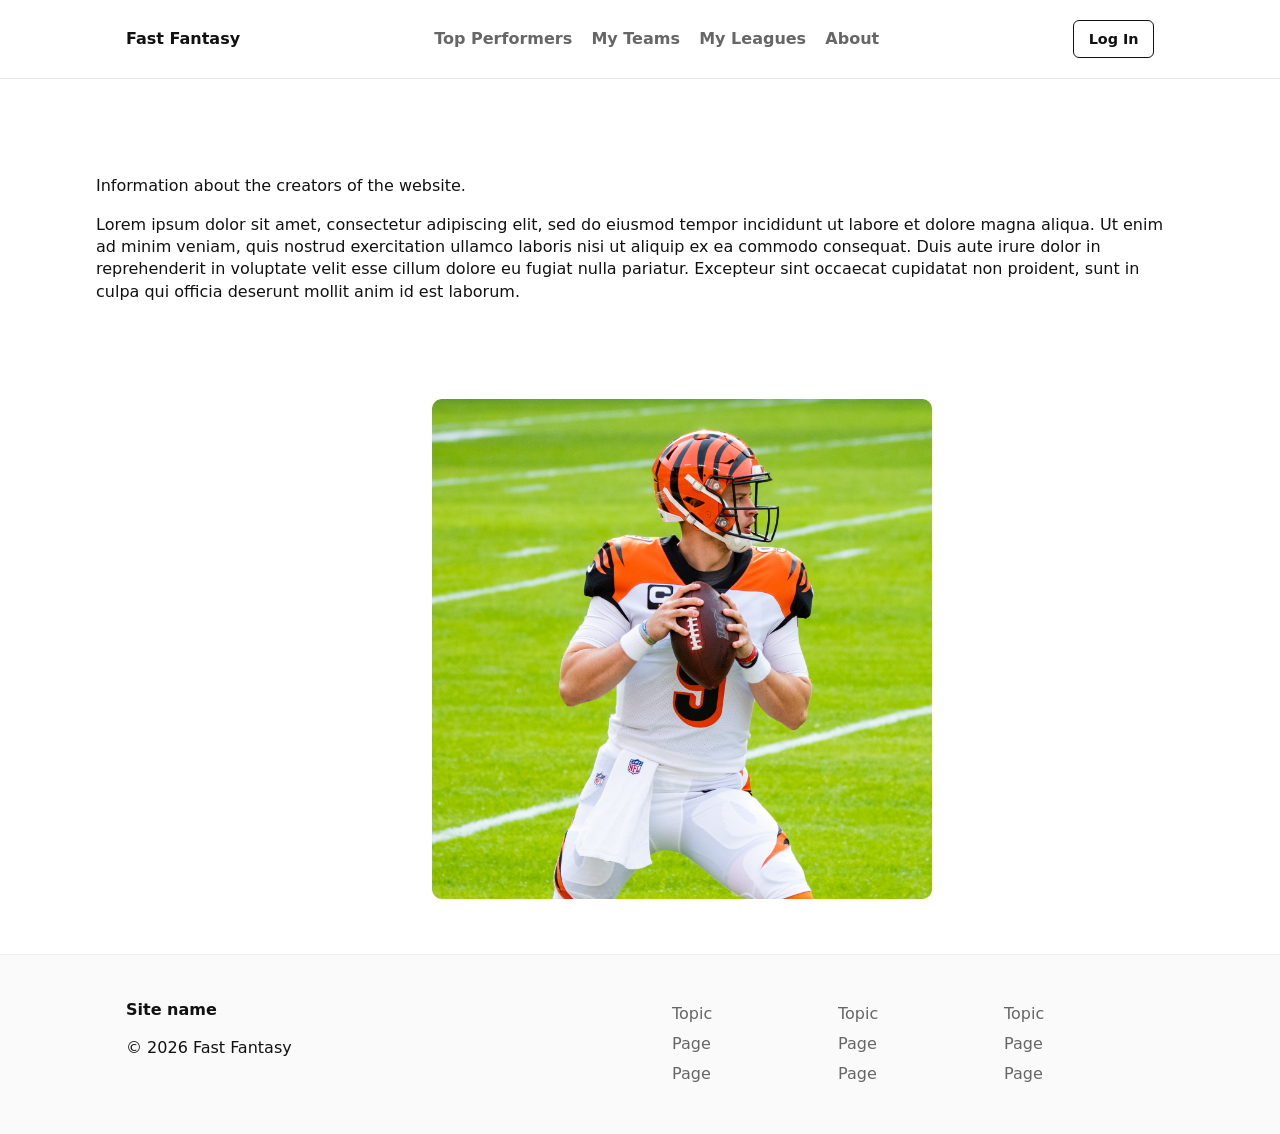
==== about.html @ e060eca8 "Add files via upload" ====
<!doctype html>
<html lang="en">
<head>
  <meta charset="utf-8" />
  <meta name="viewport" content="width=device-width,initial-scale=1" />
  <title>About — Fast Fantasy</title>
  <link rel="stylesheet" href="styles.css" />
</head>
<body>
  <!-- SITE HEADER -->
  <header class="site-header" role="banner">
    <div class="container header-inner">
      <!-- Brand / logo -->
      <a class="brand" href="#" aria-label="Fast Fantasy home">Fast Fantasy</a>

      <!-- Primary navigation -->
      <nav class="main-nav" aria-label="Main navigation">
        <ul>
          <li><a href="top.html">Top Performers</a></li>
          <li><a href="teams.html">My Teams</a></li>
          <li><a href="league.html">My Leagues</a></li>
          <li><a href="about.html">About</a></li>
        </ul>
      </nav>

      <!-- login CTA -->
      <div class="header-cta">
        <a class="btn btn-outline" href="login.html">Log In</a>
      </div>
    </div>
  </header>

  <div style="text-align: left;margin: 1in;">
    <p>Information about the creators of the website.</p>
    <p>Lorem ipsum dolor sit amet, consectetur adipiscing elit, sed do eiusmod tempor incididunt ut labore et dolore magna aliqua. Ut enim ad minim veniam, quis nostrud exercitation ullamco laboris nisi ut aliquip ex ea commodo consequat. Duis aute irure dolor in reprehenderit in voluptate velit esse cillum dolore eu fugiat nulla pariatur. Excepteur sint occaecat cupidatat non proident, sunt in culpa qui officia deserunt mollit anim id est laborum.</p>
  </div>
  <div id="create-media" style="margin-left: 4.5in;">
    <img src="images/qb1.png" width="500px">
  </div>

   <!-- SITE FOOTER -->
  <footer class="site-footer" role="contentinfo">
    <div class="container footer-grid">
      <div class="footer-brand">
        <strong>Site name</strong>
        <p class="small">© 2026 Fast Fantasy</p>
      </div>

      <div class="footer-links">
        <ul>
          <li><a href="#">Topic</a></li>
          <li><a href="#">Page</a></li>
          <li><a href="#">Page</a></li>
        </ul>
      </div>

      <div class="footer-links">
        <ul>
          <li><a href="#">Topic</a></li>
          <li><a href="#">Page</a></li>
          <li><a href="#">Page</a></li>
        </ul>
      </div>

      <div class="footer-links">
        <ul>
          <li><a href="#">Topic</a></li>
          <li><a href="#">Page</a></li>
          <li><a href="#">Page</a></li>
        </ul>
      </div>
    </div>
  </footer>
</body>
</html>
---- styles.css ----
/* ============================================
   GLOBAL RESET & VARIABLES
============================================ */
:root{
  --max-width: 1060px;
  --gap: 1.25rem;
  --brand: #111;
  --muted: #666;
  --surface: #fafafa;
  --border: #000;
  --radius: 8px;
  --btn-radius: 6px;
  --shadow: 0 6px 18px rgba(16,24,40,0.06);
  font-family: system-ui, -apple-system, "Segoe UI", Roboto, Arial;
  color: var(--brand);
  background: #fff;
  font-size: 16px;
  line-height: 1.4;
}

* { box-sizing: border-box; }
html, body { margin: 0; padding: 0; }

/* Shared container */
.container {
  width: 100%;
  max-width: var(--max-width);
  margin: 0 auto;
  padding: 1.25rem 1rem;
}

/* ============================================
   HEADER (Used on Both Pages)
============================================ */
.site-header {
  border-bottom: 1px solid #e9e9e9;
  background: #fff;
  position: sticky;
  top: 0;
  z-index: 100;
}

.header-inner {
  display: flex;
  align-items: center;
  justify-content: space-between;
  gap: 1rem;
}

.brand {
  font-weight: 700;
  font-size: 1rem;
  text-decoration: none;
  color: var(--brand);
}

.main-nav ul {
  list-style: none;
  display: flex;
  gap: 1.2rem;
  margin: 0;
  padding: 0;
}

.main-nav a {
  text-decoration: none;
  font-weight: 600;
  color: var(--muted);
}

/* ============================================
   BUTTONS (Shared)
============================================ */
.btn {
  display: inline-block;
  padding: 0.5rem 0.9rem;
  border-radius: var(--btn-radius);
  border: 1px solid var(--brand);
  text-decoration: none;
  font-weight: 700;
  font-size: 0.9rem;
}

.btn-primary {
  background: var(--brand);
  color: #fff;
}

.btn-outline {
  background: #fff;
  color: var(--brand);
}

/* ============================================
   HERO (Homepage Only)
============================================ */
.hero {
  padding: 2rem 0;
}

.hero-grid {
  display: grid;
  gap: 2rem;
  align-items: center;
  grid-template-columns: 1fr;
}

.hero-copy h1 {
  font-size: 1.9rem;
  margin: 0 0 0.5rem;
}

.lead {
  color: var(--muted);
  margin-bottom: 1rem;
}

.hero-media img {
  width: 100%;
  border-radius: 10px;
  box-shadow: var(--shadow);
}

/* ============================================
   CARDS (Homepage Only)
============================================ */
.cards {
  display: grid;
  gap: 1rem;
  grid-template-columns: 1fr;
}

.card {
  background: #fff;
  border-radius: var(--radius);
  overflow: hidden;
  box-shadow: var(--shadow);
}

.card img {
  width: 100%;
  height: 200px;
  object-fit: cover;
  object-position: center 30%; /* keeps heads centered */
}

.card-body {
  padding: 1rem;
}

.card h3 {
  margin: 0 0 0.4rem;
  font-size: 1rem;
}

.meta {
  font-size: 0.85rem;
  color: var(--muted);
}

.card-text {
  color: var(--muted);
  font-size: 0.9rem;
}

/* ============================================
   CREATE LEAGUE SECTION (Homepage)
============================================ */
.create-grid {
  display: grid;
  gap: 1.5rem;
  grid-template-columns: 1fr;
  align-items: center;
}

.create-media img {
  width: 100%;
  border-radius: var(--radius);
  box-shadow: var(--shadow);
}

/* ============================================
   TABLE STYLES (Top Performers Page)
============================================ */
.section-title {
  margin: 2.5rem 0 1rem;
  font-size: 2rem;
  font-weight: 800;
  line-height: 1.05;
}

.small-title {
  font-size: 1.5rem;
  margin-top: 3rem;
}

.table-wrap {
  overflow-x: auto;
  margin-top: 1rem;
}

.perf-table {
  border-collapse: collapse;
  width: 700px;
  max-width: 100%;
}

.perf-table th,
.perf-table td {
  border: 2px solid var(--border);
  padding: 10px;
  text-align: left;
  font-size: 0.95rem;
}

.perf-table th {
  font-weight: 800;
}

.perf-table tbody td {
  height: 28px;
}

/* ============================================
   FOOTER (Shared)
============================================ */
.site-footer {
  border-top: 1px solid #eee;
  background: var(--surface);
  padding: 1.5rem 0;
  margin-top: 3rem;
}

.footer-grid {
  display: grid;
  gap: 1rem;
  grid-template-columns: 1fr;
}

.footer-links ul {
  list-style: none;
  padding: 0;
  margin: 0;
}

.footer-links a {
  text-decoration: none;
  color: var(--muted);
  display: block;
  padding: 0.25rem 0;
}

/* ============================================
   RESPONSIVE
============================================ */
@media (min-width: 768px) {
  .hero-grid {
    grid-template-columns: 1fr 1fr;
  }

  .cards {
    grid-template-columns: repeat(3, 1fr);
  }

  .create-grid {
    grid-template-columns: 1fr 1fr;
  }

  .footer-grid {
    grid-template-columns: 1fr repeat(3, 150px);
  }
}

/* ============================================
   LOGIN PAGE LAYOUT
============================================ */

.login-wrapper {
  display: flex;
  align-items: center;      /* vertically align */
  justify-content: center;  /* center horizontally */
  gap: 8rem;
  padding: 3rem 1rem;
}

.login-image img {
  width: 250px;
  max-width: 100%;
  border-radius: var(--radius);
  box-shadow: var(--shadow);
}

/* Stack on small screens */
@media (max-width: 768px) {
  .login-wrapper {
    flex-direction: column;
    text-align: center;
  }
}
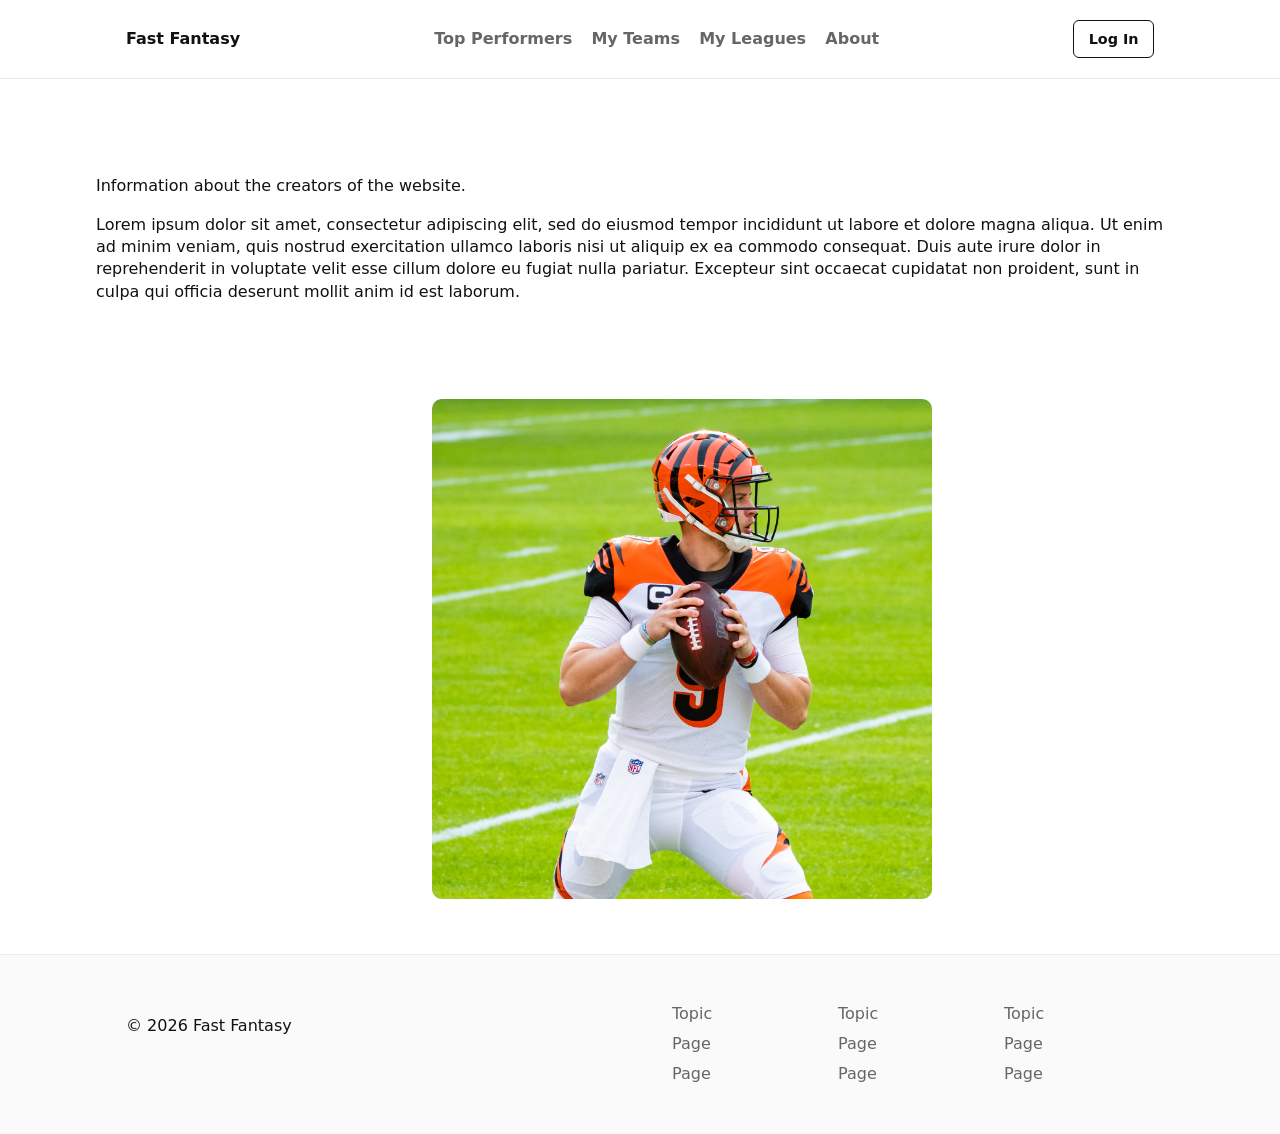
==== commit 660bace8: "Add files via upload" ====
--- a/about.html
+++ b/about.html
@@ -42,7 +42,7 @@
   <footer class="site-footer" role="contentinfo">
     <div class="container footer-grid">
       <div class="footer-brand">
-        <strong>Site name</strong>
+        <strong></strong>
         <p class="small">© 2026 Fast Fantasy</p>
       </div>
 
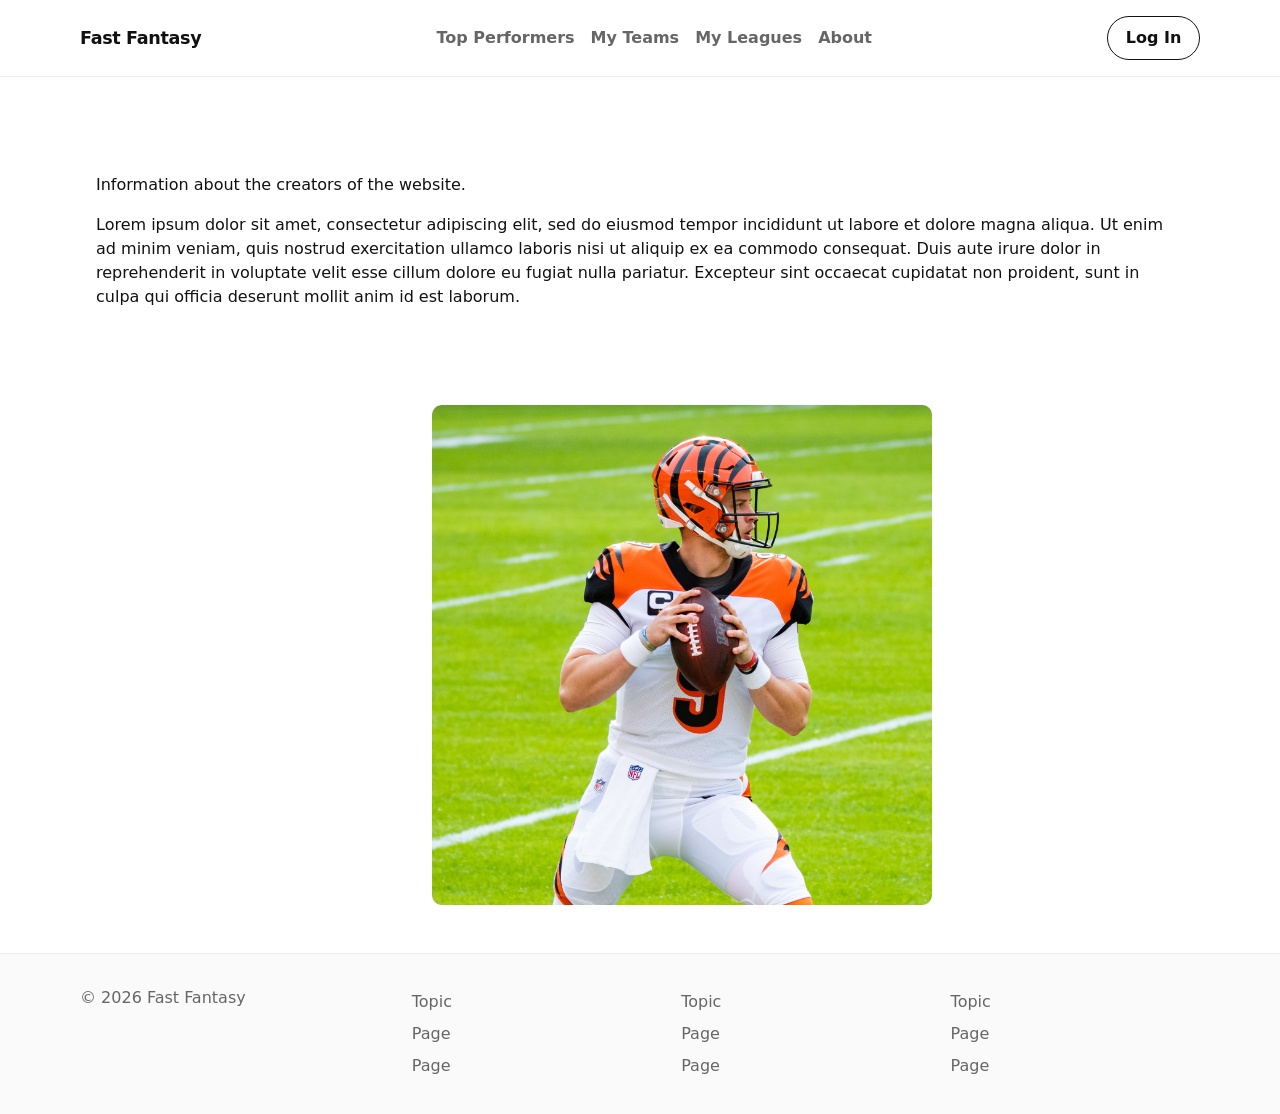
==== commit 830b0e21: "Add files via upload" ====
--- a/about.html
+++ b/about.html
@@ -11,7 +11,7 @@
   <header class="site-header" role="banner">
     <div class="container header-inner">
       <!-- Brand / logo -->
-      <a class="brand" href="#" aria-label="Fast Fantasy home">Fast Fantasy</a>
+      <a class="brand" href="index.html" aria-label="Fast Fantasy home">Fast Fantasy</a>
 
       <!-- Primary navigation -->
       <nav class="main-nav" aria-label="Main navigation">
--- a/styles.css
+++ b/styles.css
@@ -1,299 +1,399 @@
-/* ============================================
-   GLOBAL RESET & VARIABLES
-============================================ */
-:root{
-  --max-width: 1060px;
-  --gap: 1.25rem;
-  --brand: #111;
-  --muted: #666;
-  --surface: #fafafa;
-  --border: #000;
-  --radius: 8px;
-  --btn-radius: 6px;
-  --shadow: 0 6px 18px rgba(16,24,40,0.06);
-  font-family: system-ui, -apple-system, "Segoe UI", Roboto, Arial;
-  color: var(--brand);
-  background: #fff;
-  font-size: 16px;
-  line-height: 1.4;
-}
-
-* { box-sizing: border-box; }
-html, body { margin: 0; padding: 0; }
-
-/* Shared container */
-.container {
-  width: 100%;
-  max-width: var(--max-width);
-  margin: 0 auto;
-  padding: 1.25rem 1rem;
-}
-
-/* ============================================
-   HEADER (Used on Both Pages)
-============================================ */
-.site-header {
-  border-bottom: 1px solid #e9e9e9;
-  background: #fff;
-  position: sticky;
-  top: 0;
-  z-index: 100;
-}
-
-.header-inner {
-  display: flex;
-  align-items: center;
-  justify-content: space-between;
-  gap: 1rem;
-}
-
-.brand {
-  font-weight: 700;
-  font-size: 1rem;
-  text-decoration: none;
-  color: var(--brand);
-}
-
-.main-nav ul {
-  list-style: none;
-  display: flex;
-  gap: 1.2rem;
-  margin: 0;
-  padding: 0;
-}
-
-.main-nav a {
-  text-decoration: none;
-  font-weight: 600;
-  color: var(--muted);
-}
-
-/* ============================================
-   BUTTONS (Shared)
-============================================ */
-.btn {
-  display: inline-block;
-  padding: 0.5rem 0.9rem;
-  border-radius: var(--btn-radius);
-  border: 1px solid var(--brand);
-  text-decoration: none;
-  font-weight: 700;
-  font-size: 0.9rem;
-}
-
-.btn-primary {
-  background: var(--brand);
-  color: #fff;
-}
-
-.btn-outline {
-  background: #fff;
-  color: var(--brand);
-}
-
-/* ============================================
-   HERO (Homepage Only)
-============================================ */
-.hero {
-  padding: 2rem 0;
-}
-
-.hero-grid {
-  display: grid;
-  gap: 2rem;
-  align-items: center;
-  grid-template-columns: 1fr;
-}
-
-.hero-copy h1 {
-  font-size: 1.9rem;
-  margin: 0 0 0.5rem;
-}
-
-.lead {
-  color: var(--muted);
-  margin-bottom: 1rem;
-}
-
-.hero-media img {
-  width: 100%;
-  border-radius: 10px;
-  box-shadow: var(--shadow);
-}
-
-/* ============================================
-   CARDS (Homepage Only)
-============================================ */
-.cards {
-  display: grid;
-  gap: 1rem;
-  grid-template-columns: 1fr;
-}
-
-.card {
-  background: #fff;
-  border-radius: var(--radius);
-  overflow: hidden;
-  box-shadow: var(--shadow);
-}
-
-.card img {
-  width: 100%;
-  height: 200px;
-  object-fit: cover;
-  object-position: center 30%; /* keeps heads centered */
-}
-
-.card-body {
-  padding: 1rem;
-}
-
-.card h3 {
-  margin: 0 0 0.4rem;
-  font-size: 1rem;
-}
-
-.meta {
-  font-size: 0.85rem;
-  color: var(--muted);
-}
-
-.card-text {
-  color: var(--muted);
-  font-size: 0.9rem;
-}
-
-/* ============================================
-   CREATE LEAGUE SECTION (Homepage)
-============================================ */
-.create-grid {
-  display: grid;
-  gap: 1.5rem;
-  grid-template-columns: 1fr;
-  align-items: center;
-}
-
-.create-media img {
-  width: 100%;
-  border-radius: var(--radius);
-  box-shadow: var(--shadow);
-}
-
-/* ============================================
-   TABLE STYLES (Top Performers Page)
-============================================ */
-.section-title {
-  margin: 2.5rem 0 1rem;
-  font-size: 2rem;
-  font-weight: 800;
-  line-height: 1.05;
-}
-
-.small-title {
-  font-size: 1.5rem;
-  margin-top: 3rem;
-}
-
-.table-wrap {
-  overflow-x: auto;
-  margin-top: 1rem;
-}
-
-.perf-table {
-  border-collapse: collapse;
-  width: 700px;
-  max-width: 100%;
-}
-
-.perf-table th,
-.perf-table td {
-  border: 2px solid var(--border);
-  padding: 10px;
-  text-align: left;
-  font-size: 0.95rem;
-}
-
-.perf-table th {
-  font-weight: 800;
-}
-
-.perf-table tbody td {
-  height: 28px;
-}
-
-/* ============================================
-   FOOTER (Shared)
-============================================ */
-.site-footer {
-  border-top: 1px solid #eee;
-  background: var(--surface);
-  padding: 1.5rem 0;
-  margin-top: 3rem;
-}
-
-.footer-grid {
-  display: grid;
-  gap: 1rem;
-  grid-template-columns: 1fr;
-}
-
-.footer-links ul {
-  list-style: none;
-  padding: 0;
-  margin: 0;
-}
-
-.footer-links a {
-  text-decoration: none;
-  color: var(--muted);
-  display: block;
-  padding: 0.25rem 0;
-}
-
-/* ============================================
-   RESPONSIVE
-============================================ */
-@media (min-width: 768px) {
-  .hero-grid {
-    grid-template-columns: 1fr 1fr;
-  }
-
-  .cards {
-    grid-template-columns: repeat(3, 1fr);
-  }
-
-  .create-grid {
-    grid-template-columns: 1fr 1fr;
-  }
-
-  .footer-grid {
-    grid-template-columns: 1fr repeat(3, 150px);
-  }
-}
-
-/* ============================================
-   LOGIN PAGE LAYOUT
-============================================ */
-
-.login-wrapper {
-  display: flex;
-  align-items: center;      /* vertically align */
-  justify-content: center;  /* center horizontally */
-  gap: 8rem;
-  padding: 3rem 1rem;
-}
-
-.login-image img {
-  width: 250px;
-  max-width: 100%;
-  border-radius: var(--radius);
-  box-shadow: var(--shadow);
-}
-
-/* Stack on small screens */
-@media (max-width: 768px) {
-  .login-wrapper {
-    flex-direction: column;
-    text-align: center;
-  }
-}+/* ============================================
+   MOBILE-FIRST BASE STYLES
+============================================ */
+:root {
+  --max-width: 1120px;
+  --brand: #111111;
+  --muted: #666666;
+  --surface: #fafafa;
+  --surface-strong: #ffffff;
+  --border: #d9d9d9;
+  --radius: 14px;
+  --btn-radius: 999px;
+  --shadow: 0 10px 24px rgba(16, 24, 40, 0.08);
+  font-family: system-ui, -apple-system, BlinkMacSystemFont, "Segoe UI", Roboto, Arial, sans-serif;
+  color: var(--brand);
+  background: #ffffff;
+  font-size: 16px;
+  line-height: 1.5;
+}
+
+* {
+  box-sizing: border-box;
+}
+
+html,
+body {
+  margin: 0;
+  padding: 0;
+}
+
+img {
+  display: block;
+  max-width: 100%;
+}
+
+body {
+  min-width: 320px;
+}
+
+/* Shared container */
+.container {
+  width: min(100% - 2rem, var(--max-width));
+  margin: 0 auto;
+}
+
+/* ============================================
+   TYPOGRAPHY & SHARED ELEMENTS
+============================================ */
+a {
+  color: inherit;
+}
+
+h1,
+h2,
+h3,
+p {
+  margin-top: 0;
+}
+
+.small,
+.small-title,
+.meta,
+.card-text,
+.lead {
+  color: var(--muted);
+}
+
+.lead {
+  font-size: 1.05rem;
+}
+
+/* ============================================
+   HEADER
+============================================ */
+.site-header {
+  position: sticky;
+  top: 0;
+  z-index: 100;
+  background: rgba(255, 255, 255, 0.94);
+  backdrop-filter: blur(10px);
+  border-bottom: 1px solid #ececec;
+}
+
+.header-inner {
+  display: grid;
+  gap: 0.85rem;
+  padding: 0.9rem 0;
+}
+
+.brand {
+  text-decoration: none;
+  font-weight: 800;
+  letter-spacing: -0.02em;
+  font-size: 1.1rem;
+}
+
+.main-nav ul {
+  list-style: none;
+  display: flex;
+  flex-wrap: wrap;
+  gap: 0.65rem 1rem;
+  margin: 0;
+  padding: 0;
+}
+
+.main-nav a {
+  display: inline-flex;
+  align-items: center;
+  padding: 0.45rem 0;
+  text-decoration: none;
+  font-weight: 600;
+  color: var(--muted);
+  white-space: nowrap;
+}
+
+.header-cta {
+  display: flex;
+  align-items: center;
+}
+
+/* ============================================
+   BUTTONS
+============================================ */
+.btn {
+  display: inline-flex;
+  align-items: center;
+  justify-content: center;
+  gap: 0.5rem;
+  min-height: 2.75rem;
+  padding: 0.75rem 1.1rem;
+  border-radius: var(--btn-radius);
+  border: 1px solid var(--brand);
+  text-decoration: none;
+  font-weight: 700;
+  line-height: 1;
+  transition: transform 0.2s ease, background-color 0.2s ease, color 0.2s ease;
+}
+
+.btn:hover {
+  transform: translateY(-1px);
+}
+
+.btn-primary {
+  background: var(--brand);
+  color: #fff;
+}
+
+.btn-outline {
+  background: #fff;
+  color: var(--brand);
+}
+
+.btn-group {
+  display: grid;
+  gap: 0.75rem;
+}
+
+.btn-group .btn {
+  width: 100%;
+}
+
+/* ============================================
+   PAGE SECTIONS
+============================================ */
+.hero,
+.top-performers,
+.create-league,
+.performances {
+  padding: 2rem 0;
+}
+
+.section-heading,
+.top-performers h2,
+.create-league h2,
+.section-title {
+  letter-spacing: -0.03em;
+  line-height: 1.08;
+}
+
+.top-performers h2,
+.create-league h2,
+.section-title {
+  font-size: clamp(1.6rem, 4vw, 2.4rem);
+  margin-bottom: 1rem;
+}
+
+/* ============================================
+   HERO
+============================================ */
+.hero-grid {
+  display: grid;
+  gap: 1.25rem;
+  align-items: center;
+}
+
+.hero-copy {
+  max-width: 34rem;
+}
+
+.hero-copy h1 {
+  font-size: clamp(2rem, 7vw, 4.2rem);
+  line-height: 0.98;
+  margin-bottom: 0.75rem;
+}
+
+.hero-media img,
+.create-media img {
+  width: 100%;
+  border-radius: var(--radius);
+  box-shadow: var(--shadow);
+  object-fit: cover;
+}
+
+/* ============================================
+   CARD GRID
+============================================ */
+.cards {
+  display: grid;
+  gap: 1rem;
+}
+
+.card {
+  overflow: hidden;
+  background: var(--surface-strong);
+  border: 1px solid #ececec;
+  border-radius: var(--radius);
+  box-shadow: var(--shadow);
+}
+
+.card img {
+  width: 100%;
+  aspect-ratio: 16 / 10;
+  object-fit: cover;
+  object-position: center 30%;
+}
+
+.card-body {
+  padding: 1rem;
+}
+
+.card h3 {
+  font-size: 1rem;
+  margin-bottom: 0.5rem;
+}
+
+.meta {
+  font-size: 0.88rem;
+  font-weight: 600;
+}
+
+.card-text {
+  margin-bottom: 0;
+  font-size: 0.95rem;
+}
+
+/* ============================================
+   CREATE LEAGUE
+============================================ */
+.create-grid {
+  display: grid;
+  gap: 1.25rem;
+  align-items: center;
+}
+
+.create-actions {
+  display: grid;
+  gap: 0.75rem;
+}
+
+/* ============================================
+   TABLES
+============================================ */
+.table-wrap {
+  overflow-x: auto;
+  -webkit-overflow-scrolling: touch;
+  background: var(--surface-strong);
+  border: 1px solid #ececec;
+  border-radius: var(--radius);
+  box-shadow: var(--shadow);
+}
+
+.perf-table {
+  width: 100%;
+  min-width: 680px;
+  border-collapse: collapse;
+}
+
+.perf-table th,
+.perf-table td {
+  padding: 0.85rem;
+  text-align: left;
+  border-bottom: 1px solid var(--border);
+  vertical-align: top;
+  font-size: 0.95rem;
+}
+
+.perf-table th {
+  font-weight: 800;
+  background: #fcfcfc;
+}
+
+.perf-table tbody tr:last-child td {
+  border-bottom: 0;
+}
+
+.section-title {
+  margin-bottom: 1rem;
+}
+
+.small-title {
+  font-size: clamp(1.35rem, 3.8vw, 2rem);
+  margin-top: 2rem;
+}
+
+/* ============================================
+   FOOTER
+============================================ */
+.site-footer {
+  margin-top: 3rem;
+  padding: 2rem 0;
+  background: var(--surface);
+  border-top: 1px solid #ececec;
+}
+
+.footer-grid {
+  display: grid;
+  gap: 1.25rem;
+}
+
+.footer-links ul {
+  list-style: none;
+  margin: 0;
+  padding: 0;
+}
+
+.footer-links a {
+  display: block;
+  padding: 0.25rem 0;
+  text-decoration: none;
+  color: var(--muted);
+}
+
+.footer-brand p {
+  margin-bottom: 0;
+}
+
+/* ============================================
+   RESPONSIVE ENHANCEMENTS
+============================================ */
+@media (min-width: 48rem) {
+  .header-inner {
+    grid-template-columns: auto 1fr auto;
+    align-items: center;
+  }
+
+  .main-nav ul {
+    justify-content: center;
+  }
+
+  .hero-grid,
+  .create-grid {
+    grid-template-columns: 1.1fr 0.9fr;
+    gap: 2rem;
+  }
+
+  .btn-group {
+    grid-auto-flow: column;
+    justify-content: start;
+    width: fit-content;
+  }
+
+  .btn-group .btn {
+    width: auto;
+  }
+
+  .cards {
+    grid-template-columns: repeat(3, minmax(0, 1fr));
+  }
+
+  .footer-grid {
+    grid-template-columns: 1.25fr repeat(3, minmax(0, 1fr));
+  }
+}
+
+@media (min-width: 64rem) {
+  .hero {
+    padding-top: 3rem;
+  }
+
+  .top-performers,
+  .create-league,
+  .performances {
+    padding: 2.5rem 0;
+  }
+
+  .header-inner {
+    padding: 1rem 0;
+  }
+}
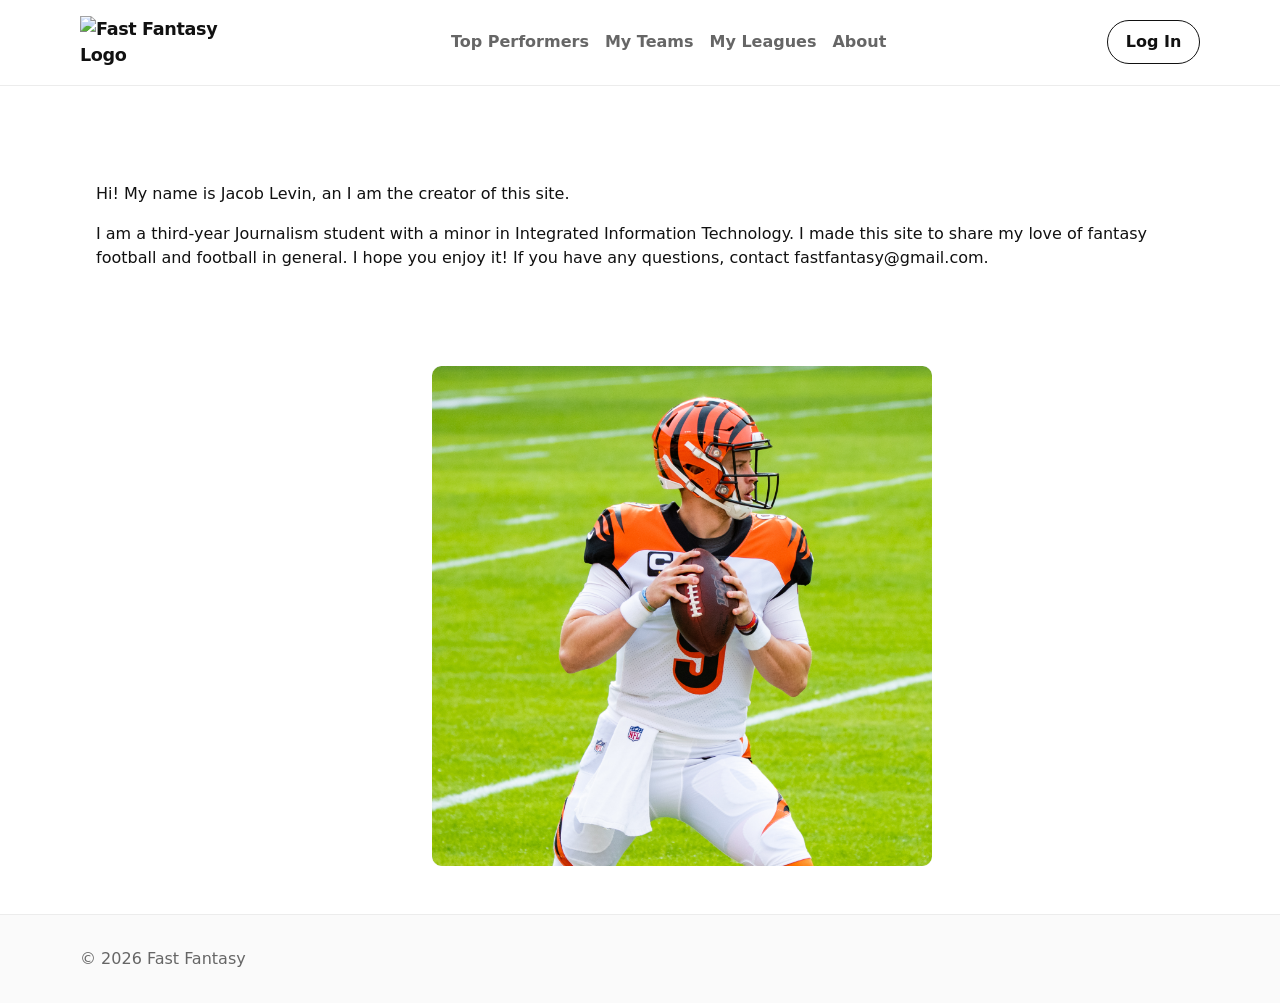
==== commit 407498af: "Add files via upload" ====
--- a/about.html
+++ b/about.html
@@ -11,7 +11,7 @@
   <header class="site-header" role="banner">
     <div class="container header-inner">
       <!-- Brand / logo -->
-      <a class="brand" href="index.html" aria-label="Fast Fantasy home">Fast Fantasy</a>
+      <a class="brand" href="index.html" aria-label="Fast Fantasy home"><img src="images/fflogo.png" alt="Fast Fantasy Logo" width="150px"></a>
 
       <!-- Primary navigation -->
       <nav class="main-nav" aria-label="Main navigation">
@@ -31,8 +31,8 @@
   </header>
 
   <div style="text-align: left;margin: 1in;">
-    <p>Information about the creators of the website.</p>
-    <p>Lorem ipsum dolor sit amet, consectetur adipiscing elit, sed do eiusmod tempor incididunt ut labore et dolore magna aliqua. Ut enim ad minim veniam, quis nostrud exercitation ullamco laboris nisi ut aliquip ex ea commodo consequat. Duis aute irure dolor in reprehenderit in voluptate velit esse cillum dolore eu fugiat nulla pariatur. Excepteur sint occaecat cupidatat non proident, sunt in culpa qui officia deserunt mollit anim id est laborum.</p>
+    <p>Hi! My name is Jacob Levin, an I am the creator of this site.</p>
+    <p>I am a third-year Journalism student with a minor in Integrated Information Technology. I made this site to share my love of fantasy football and football in general. I hope you enjoy it! If you have any questions, contact fastfantasy@gmail.com.</p>
   </div>
   <div id="create-media" style="margin-left: 4.5in;">
     <img src="images/qb1.png" width="500px">
@@ -46,29 +46,7 @@
         <p class="small">© 2026 Fast Fantasy</p>
       </div>
 
-      <div class="footer-links">
-        <ul>
-          <li><a href="#">Topic</a></li>
-          <li><a href="#">Page</a></li>
-          <li><a href="#">Page</a></li>
-        </ul>
-      </div>
-
-      <div class="footer-links">
-        <ul>
-          <li><a href="#">Topic</a></li>
-          <li><a href="#">Page</a></li>
-          <li><a href="#">Page</a></li>
-        </ul>
-      </div>
-
-      <div class="footer-links">
-        <ul>
-          <li><a href="#">Topic</a></li>
-          <li><a href="#">Page</a></li>
-          <li><a href="#">Page</a></li>
-        </ul>
-      </div>
+      
     </div>
   </footer>
 </body>
